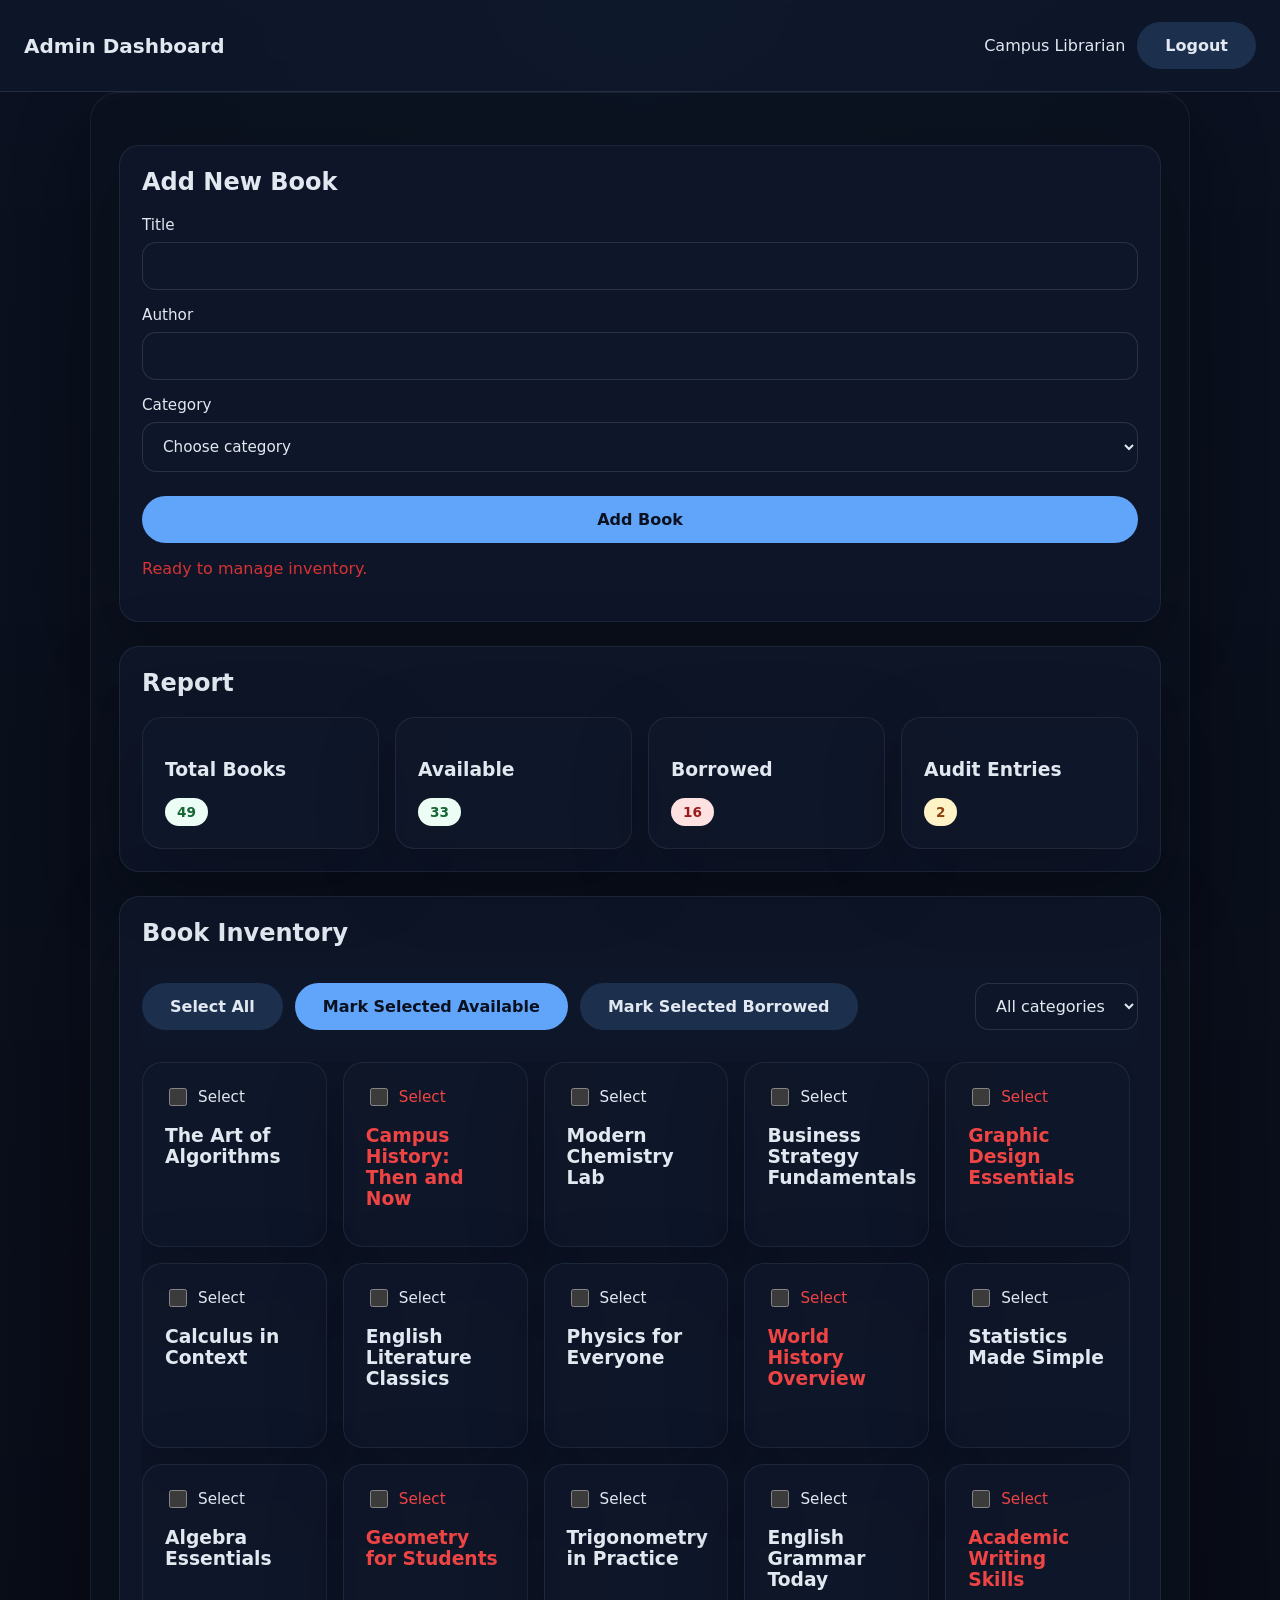
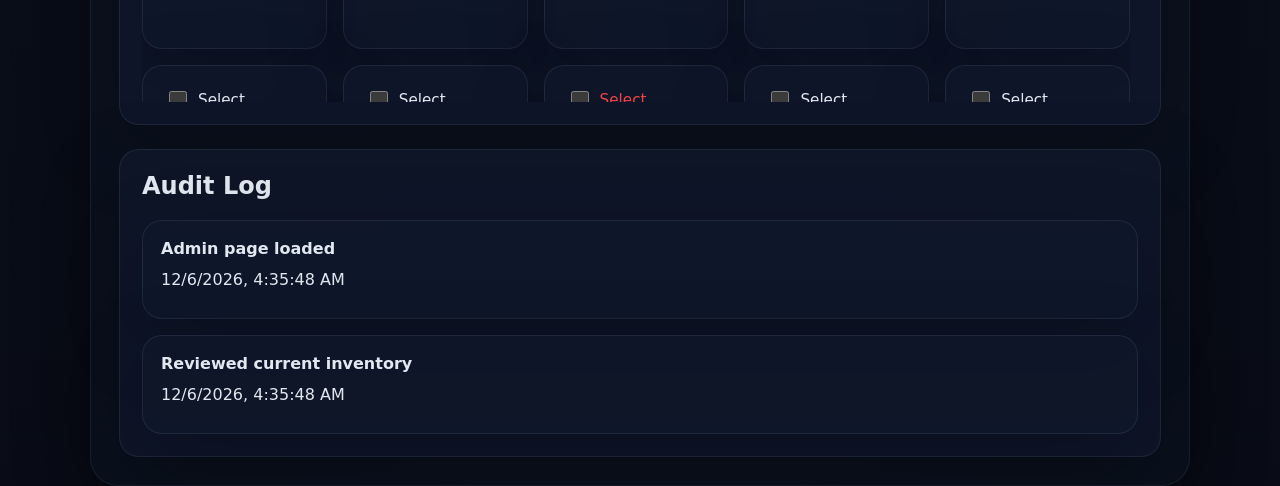
==== www/admin.html @ f8cf0cf7 "Add files via upload" ====
<!DOCTYPE html>
<html lang="en">
<head>
    <meta charset="UTF-8" />
    <meta name="viewport" content="width=device-width, initial-scale=1.0" />
    <title>Admin Dashboard</title>
    <link rel="stylesheet" href="styles.css" />
</head>
<body data-page="admin">
    <!-- Admin dashboard page: dynamic admin behavior enabled -->
    <header class="app-bar">
        <h1>Admin Dashboard</h1>
        <div class="top-actions">
            <span id="admin-name"></span>
            <a class="button secondary" href="login.html">Logout</a>
        </div>
    </header>
    <main class="admin-shell">
        <section class="section-panel">
            <h2>Add New Book</h2>
            <form id="admin-add-book-form">
                <label>Title<input id="book-title" type="text" required /></label>
                <label>Author<input id="book-author" type="text" required /></label>
                <label>Category
                    <select id="book-category" required>
                        <option value="">Choose category</option>
                        <option value="Mathematics">Mathematics</option>
                        <option value="English">English</option>
                        <option value="Science">Science</option>
                        <option value="History">History</option>
                        <option value="Music">Music</option>
                        <option value="Arts">Arts</option>
                        <option value="P.E.">P.E.</option>
                        <option value="Health">Health</option>
                        <option value="Literature">Literature</option>
                        <option value="T.L.E.">T.L.E.</option>
                        <option value="Computer">Computer</option>
                        <option value="ESP/Values">ESP/Values</option>
                        <option value="Filipino">Filipino</option>
                    </select>
                </label>
                <button type="submit">Add Book</button>
            </form>
            <p id="admin-alert" class="alert"></p>
        </section>
        <section class="section-panel" id="adminSummary">
            <h2>Report</h2>
            <div class="summary-grid" id="summary-cards"></div>
        </section>
        <section class="section-panel">
            <h2>Book Inventory</h2>
            <div class="inventory-panel">
                <div class="inventory-actions">
                    <button id="select-all-books" type="button" class="button secondary">Select All</button>
                    <button id="mark-selected-available" type="button" class="button">Mark Selected Available</button>
                    <button id="mark-selected-borrowed" type="button" class="button secondary">Mark Selected Borrowed</button>
                    <select id="admin-category-filter">
                        <option value="">All categories</option>
                    </select>
                </div>
                <div class="inventory-wrapper">
                    <div class="card-grid" id="book-inventory"></div>
                </div>
            </div>
        </section>
        <section class="section-panel">
            <h2>Audit Log</h2>
            <div class="audit-list" id="audit-log"></div>
        </section>
    </main>
    <div id="admin-detail-modal" class="modal hidden">
        <div class="modal-panel">
            <button id="admin-detail-close" class="modal-close" type="button">×</button>
            <h2 id="admin-detail-heading">Borrower Details</h2>
            <div id="admin-detail-body"></div>
            <div class="modal-actions">
                <button id="admin-detail-confirm" type="button" class="button">Mark Available</button>
                <button id="admin-detail-cancel" type="button" class="button secondary">Cancel</button>
            </div>
        </div>
    </div>
    <script src="app.js"></script>
</body>
</html>
---- www/styles.css ----
:root {
    color-scheme: dark;
    --bg: #090c16;
    --bg-soft: rgba(15, 23, 42, 0.9);
    --surface: rgba(12, 18, 32, 0.9);
    --surface-strong: rgba(14, 22, 38, 1);
    --text: #e2e8f0;
    --muted: #94a3b8;
    --primary: #60a5fa;
    --primary-soft: rgba(96, 165, 250, 0.16);
    --accent: #38bdf8;
    --success: #22c55e;
    --danger: #f97316;
    --shadow: 0 24px 80px rgba(0, 0, 0, 0.24);
}

* {
    box-sizing: border-box;
}

body {
    margin: 0;
    min-height: 100vh;
    font-family: Inter, system-ui, -apple-system, BlinkMacSystemFont, "Segoe UI", sans-serif;
    background: radial-gradient(circle at top, rgba(56, 189, 248, 0.16), transparent 25%),
      radial-gradient(circle at bottom, rgba(59, 130, 246, 0.12), transparent 22%),
      linear-gradient(180deg, #0b1120 0%, #090c16 100%);
    color: var(--text);
}

a {
    color: var(--primary);
    text-decoration: none;
}

button,
input,
select {
    font: inherit;
}

.page-shell,
.form-shell,
.admin-shell,
.user-shell {
    max-width: 1100px;
    margin: 0 auto;
    padding: 28px;
    background: var(--surface);
    border: 1px solid rgba(148, 163, 184, 0.1);
    border-radius: 28px;
    box-shadow: var(--shadow);
}

.hero {
    background: linear-gradient(135deg, rgba(56, 189, 248, 0.24) 0%, rgba(59, 130, 246, 0.18) 100%);
    color: var(--text);
    padding: 56px 36px;
    border-radius: 28px;
    text-align: center;
    margin-top: 32px;
    backdrop-filter: blur(12px);
    border: 1px solid rgba(96, 165, 250, 0.15);
}

.hero h1 {
    margin: 0 0 16px;
    font-size: clamp(2rem, 4vw, 3.5rem);
}

.hero p {
    margin: 0 0 30px;
    max-width: 720px;
    margin-left: auto;
    margin-right: auto;
    font-size: 1.05rem;
    line-height: 1.7;
}

.hero-buttons {
    display: flex;
    justify-content: center;
    gap: 16px;
    flex-wrap: wrap;
}

.button,
button {
    display: inline-flex;
    align-items: center;
    justify-content: center;
    border: none;
    border-radius: 999px;
    padding: 14px 28px;
    cursor: pointer;
    background: var(--primary);
    color: #0b1120;
    font-weight: 700;
    transition: transform 0.2s ease, background 0.2s ease, filter 0.2s ease;
}

.button.secondary,
button.secondary {
    background: rgba(96, 165, 250, 0.18);
    color: var(--text);
}

.book-card .button {
    width: auto;
    padding: 10px 18px;
    margin-top: 14px;
}

.inventory-panel {
    display: flex;
    flex-direction: column;
}

.inventory-actions {
    display: flex;
    flex-wrap: wrap;
    gap: 12px;
    margin-bottom: 16px;
    align-items: center;
    position: sticky;
    top: 0;
    z-index: 2;
    background: rgba(15, 23, 42, 0.92);
    padding: 16px 0;
}

.inventory-wrapper {
    overflow-y: auto;
    max-height: 640px;
    padding-right: 8px;
}

#admin-category-filter {
    margin-left: auto;
    padding: 12px 16px;
    border-radius: 14px;
    border: 1px solid rgba(148, 163, 184, 0.2);
    background: rgba(15, 23, 42, 0.95);
    color: var(--text);
}

.inventory-checkbox {
    display: inline-flex;
    align-items: center;
    gap: 8px;
    font-size: 0.95rem;
    margin-bottom: 16px;
}

.inventory-checkbox input {
    width: 18px;
    height: 18px;
    accent-color: var(--primary);
}

button:hover,
.button:hover {
    transform: translateY(-1px);
}

.features {
    display: grid;
    grid-template-columns: repeat(auto-fit, minmax(240px, 1fr));
    gap: 18px;
    margin-top: 32px;
}

.features article,
.section-panel,
.card,
.notification-card,
.audit-card {
    background: rgba(15, 23, 42, 0.9);
    border-radius: 20px;
    padding: 22px;
    box-shadow: 0 24px 80px rgba(0, 0, 0, 0.24);
    border: 1px solid rgba(148, 163, 184, 0.12);
}

body[data-page="admin"] .book-card {
    cursor: pointer;
}

body[data-page="admin"] .book-card.selected-book {
    border-color: var(--primary);
    box-shadow: 0 0 0 1px rgba(96, 165, 250, 0.5);
    background: rgba(15, 23, 42, 1);
}

.features article h2,
.section-panel h2 {
    margin-top: 0;
}

.section-panel .section-header {
    display: flex;
    align-items: center;
    justify-content: space-between;
    gap: 16px;
    margin-bottom: 18px;
}

.section-panel .section-header h2 {
    margin: 0;
}

.form-shell {
    width: min(420px, calc(100% - 32px));
    margin: 60px auto;
    padding: 32px;
}

.form-shell h1 {
    margin-bottom: 24px;
}

form label {
    display: block;
    margin-bottom: 16px;
    font-size: 0.95rem;
}

form label input,
form label select {
    width: 100%;
    margin-top: 8px;
    padding: 14px 16px;
    border: 1px solid rgba(148, 163, 184, 0.2);
    border-radius: 14px;
    background: rgba(15, 23, 42, 0.85);
    color: var(--text);
}

.password-input-wrap {
    position: relative;
}

.password-input-wrap input {
    padding-right: 46px;
}

.password-toggle {
    position: absolute;
    top: 50%;
    right: 12px;
    transform: translateY(-50%);
    width: 28px;
    height: 28px;
    border: none;
    background: transparent;
    cursor: pointer;
    font-size: 1.1rem;
    line-height: 1;
    padding: 0;
    color: #475569;
    display: grid;
    place-items: center;
}

.password-toggle::after {
    content: "";
    position: absolute;
    width: 16px;
    height: 2px;
    background: currentColor;
    top: 50%;
    left: 50%;
    transform: translate(-50%, -50%) rotate(45deg);
    opacity: 0;
    transition: opacity 0.2s ease;
}

.password-toggle[data-visible="true"]::after {
    opacity: 1;
}

.password-toggle:hover,
.password-toggle:focus {
    color: #2563eb;
    outline: none;
}

form button {
    width: 100%;
    margin-top: 8px;
    background: var(--primary);
    color: #0b1120;
}

.form-footer {
    display: flex;
    justify-content: space-between;
    gap: 12px;
    flex-wrap: wrap;
    margin-top: 14px;
}

.alert {
    margin-top: 16px;
    color: #d63333;
    min-height: 24px;
}

.app-bar {
    display: flex;
    justify-content: space-between;
    align-items: center;
    gap: 16px;
    padding: 22px 24px;
    background: rgba(15, 23, 42, 0.92);
    border-bottom: 1px solid rgba(148, 163, 184, 0.16);
    position: sticky;
    top: 0;
    z-index: 20;
    backdrop-filter: blur(16px);
}

.app-bar h1 {
    margin: 0;
    font-size: 1.25rem;
    min-width: 0;
}

.top-actions {
    display: flex;
    gap: 12px;
    align-items: center;
    flex-wrap: wrap;
}

.section-panel {
    margin-top: 24px;
}

.summary-grid,
.card-grid,
.notification-list,
.audit-list {
    display: grid;
    gap: 16px;
}

.summary-grid {
    grid-template-columns: repeat(auto-fit, minmax(160px, 1fr));
}

.card-grid {
    grid-template-columns: repeat(5, minmax(180px, 1fr));
    overflow: hidden;
}


body[data-page="browse"] .card-grid {
grid-template-columns: repeat(auto-fill, minmax(120px, 1fr));
overflow: hidden;
min-width: 0;
}

body[data-page="browse"] .book-card.active {
    grid-column: span 3 !important;
    aspect-ratio: auto;
    max-height: 720px;
}

body[data-page="browse-user"] .book-card.active {
    grid-column: span 3 !important;
    aspect-ratio: auto;
    max-height: 720px;
}

@media (min-width: 1101px) {
    body[data-page="browse"] .card-grid {
    grid-template-columns: repeat(auto-fill, minmax(120px, 1fr));
    overflow: hidden;
    min-width: 0;
    }

    body[data-page="browse-user"] .card-grid {
    grid-template-columns: repeat(auto-fill, minmax(120px, 1fr));
    overflow: hidden;
    min-width: 0;
    }
}

@media (max-width: 1100px) {
    body[data-page="browse"] .card-grid {
    grid-template-columns: repeat(auto-fill, minmax(120px, 1fr));
    overflow: hidden;
    min-width: 0;
    }

    body[data-page="browse-user"] .card-grid {
    grid-template-columns: repeat(auto-fill, minmax(120px, 1fr));
    overflow: hidden;
    min-width: 0;
    }
}

@media (max-width: 400px) {
    body[data-page="browse"] .card-grid {
    grid-template-columns: repeat(auto-fill, minmax(120px, 1fr));
    overflow: hidden;
    min-width: 0;
    }

    body[data-page="browse-user"] .card-grid {
    grid-template-columns: repeat(auto-fill, minmax(120px, 1fr));
    overflow: hidden;
    min-width: 0;
    }

    .app-bar h1 {
        white-space: nowrap;
        overflow: hidden;
        text-overflow: ellipsis;
        font-size: 1.1rem;
    }

    .top-actions {
        flex-direction: column;
        align-items: flex-end;
        gap: 8px;
    }

    body[data-page="browse"] .book-card:hover {
        transform: none;
        box-shadow: none;
    }

    body[data-page="browse-user"] .book-card:hover {
        transform: none;
        box-shadow: none;
    }

    body[data-page="browse"] .book-card:hover {
        transform: none;
        box-shadow: none;
    }

    body[data-page="browse-user"] .book-card:hover {
        transform: none;
        box-shadow: none;
    }

    body[data-page="browse"] .book-card.active p,
    body[data-page="browse"] .book-card.active .badge {
        max-height: 500px;
        opacity: 1;
        margin-top: 10px;
    }

    body[data-page="browse-user"] .book-card.active p,
    body[data-page="browse-user"] .book-card.active .badge {
        max-width: 500px;
        opacity: 1;
        margin-top: 10px;
    }
}

.card {
    position: relative;
}

.book-card {
    position: relative;
    overflow: hidden;
    aspect-ratio: 1 / 1;
    min-height: 0;
    max-height: 360px;
    transition: transform 0.2s ease, box-shadow 0.2s ease, max-height 0.3s ease;
}

body[data-page="browse"] .book-card:hover {
    transform: scale(1.03);
    box-shadow: 0 28px 96px rgba(0, 0, 0, 0.28);
}

body[data-page="browse-user"] .book-card:hover {
    transform: scale(1.03);
    box-shadow: 0 28px 96px rgba(0, 0, 0, 0.28);
}
.book-card h3 {
    margin: 0 0 10px;
    transition: transform 0.2s ease;
}

.book-card p,
.book-card .badge {
    max-height: 0;
    opacity: 0;
    overflow: hidden;
    margin: 0;
    transition: max-height 0.3s ease, opacity 0.3s ease, margin 0.3s ease;
}

body[data-page="browse"] .book-card.active p,
body[data-page="browse"] .book-card.active .badge,
body[data-page="browse-user"] .book-card.active p,
body[data-page="browse-user"] .book-card.active .badge,
body[data-page="browse-user"] .book-card.active .reserve-button {
    max-height: 500px;
    opacity: 1;
    margin-top: 10px;
}

body[data-page="browse-user"] .book-actions {
    display: flex;
    align-items: center;
    justify-content: space-between;
    gap: 12px;
    margin-top: 10px;
}

body[data-page="browse-user"] .book-card .reserve-button {
    opacity: 0;
    max-height: 0;
    overflow: hidden;
    pointer-events: none;
    transition: opacity 0.3s ease, max-height 0.3s ease, margin 0.3s ease;
}

body[data-page="browse-user"] .book-card.active .reserve-button {
    opacity: 1;
    max-height: 60px;
    pointer-events: auto;
}

.borrowed-book {
    color: #ef4444;
}

.borrowed-book h3,
.borrowed-book p {
    color: #ef4444;
}

.borrowed-book:hover h3,
.borrowed-book:hover p {
    color: var(--text);
}

.card p,
.notification-card p,
.audit-card p {
    margin: 8px 0;
    line-height: 1.5;
}

.badge {
    display: inline-flex;
    align-items: center;
    gap: 8px;
    padding: 6px 12px;
    border-radius: 999px;
    font-size: 0.85rem;
    font-weight: 700;
}

.badge.green {
    background: #ecfdf5;
    color: #166534;
}

.badge.red {
    background: #fee2e2;
    color: #991b1b;
}

.badge.yellow {
    background: #fef3c7;
    color: #92400e;
}

.notification-card,
.audit-card {
    padding: 18px;
}

.notification-card h3,
.audit-card h3 {
    margin: 0 0 10px;
    font-size: 1rem;
}

.user-status {
    grid-template-columns: repeat(auto-fit, minmax(220px, 1fr));
}

.profile-grid {
    display: grid;
    grid-template-columns: repeat(auto-fit, minmax(220px, 1fr));
    gap: 16px;
}

.profile-grid div {
    padding: 18px;
    background: rgba(248, 250, 252, 0.06);
    border: 1px solid rgba(148, 163, 184, 0.18);
    border-radius: 18px;
}

.profile-grid h3 {
    margin: 0 0 8px;
    font-size: 0.95rem;
}

.profile-grid p {
    margin: 0;
    font-size: 0.95rem;
    color: var(--text-secondary);
    overflow-x: auto;
    white-space: nowrap;
    text-overflow: ellipsis;
    -ms-overflow-style: none;
    scrollbar-width: none;
}

.profile-grid p::-webkit-scrollbar {
    width: 0;
    height: 0;
}

.profile-grid p::-webkit-scrollbar-thumb,
.profile-grid p::-webkit-scrollbar-track {
    background: transparent;
}

.notification-list .notification-card {
    background: #f8fafc;
    color: #0f172a;
    border: 1px solid rgba(148, 163, 184, 0.3);
    box-shadow: 0 12px 40px rgba(15, 23, 42, 0.08);
    border-radius: 18px;
}

.notification-list .notification-card p {
    color: #334155;
}

.notification-list {
    display: grid;
    gap: 12px;
}

.modal {
    position: fixed;
    inset: 0;
    display: flex;
    align-items: center;
    justify-content: center;
    background: rgba(0, 0, 0, 0.65);
    padding: 24px;
    z-index: 50;
}

.modal.hidden {
    display: none;
}

.modal-panel {
    position: relative;
    width: min(700px, 100%);
    max-height: min(80vh, 700px);
    background: rgba(15, 23, 42, 0.96);
    border: 1px solid rgba(148, 163, 184, 0.16);
    border-radius: 24px;
    padding: 28px;
    box-shadow: 0 32px 120px rgba(0, 0, 0, 0.35);
    overflow: hidden;
}

#admin-detail-body {
    display: grid;
    gap: 16px;
    max-height: calc(80vh - 220px);
    overflow-y: auto;
    padding-right: 6px;
}

#admin-detail-body::-webkit-scrollbar {
    width: 10px;
}

#admin-detail-body::-webkit-scrollbar-thumb {
    background: rgba(148, 163, 184, 0.35);
    border-radius: 999px;
}

.modal-close {
    position: absolute;
    top: 18px;
    right: 18px;
    border: none;
    background: transparent;
    color: var(--text);
    font-size: 1.5rem;
    cursor: pointer;
}

.modal-actions {
    display: flex;
    justify-content: flex-end;
    gap: 12px;
    margin-top: 24px;
}

.modal-panel h2 {
    margin-top: 0;
}

.modal-panel .card {
    background: rgba(8, 14, 26, 0.95);
    color: var(--text);
}

.modal-panel input[type="text"],
.modal-panel input[type="email"],
.modal-panel input[type="date"] {
    width: 100%;
    background: rgba(15, 23, 42, 0.95);
    border: 1px solid rgba(148, 163, 184, 0.16);
    border-radius: 12px;
    color: var(--text);
    padding: 14px 16px;
    margin-top: 8px;
}

.modal-form-grid {
    display: grid;
    grid-template-columns: repeat(2, minmax(0, 1fr));
    gap: 16px;
    margin-top: 16px;
}

.modal-form-grid label {
    display: flex;
    flex-direction: column;
    gap: 6px;
    color: var(--text);
}

.modal-form-grid label input,
.modal-form-grid label select {
    width: 100%;
    margin-top: 8px;
    padding: 14px 16px;
    border: 1px solid rgba(148, 163, 184, 0.2);
    border-radius: 14px;
    background: rgba(15, 23, 42, 0.85);
    color: var(--text);
}

.modal-help {
    margin-top: 16px;
    color: rgba(226, 232, 240, 0.9);
    font-size: 0.95rem;
}

.search-panel {
    display: grid;
    grid-template-columns: 1fr auto auto;
    gap: 12px;
    align-items: stretch;
    background: rgba(15, 23, 42, 0.92);
    padding: 18px;
    border-radius: 20px;
    border: 1px solid rgba(148, 163, 184, 0.12);
}

.search-panel input,
.search-panel select {
    width: 100%;
    background: rgba(15, 23, 42, 0.95);
    border: 1px solid rgba(148, 163, 184, 0.16);
    color: var(--text);
}

@media (max-width: 720px) {
    .hero,
    .form-shell,
    .admin-shell,
    .user-shell {
        padding: 18px;
    }

    .search-panel {
        grid-template-columns: 1fr;
    }
}
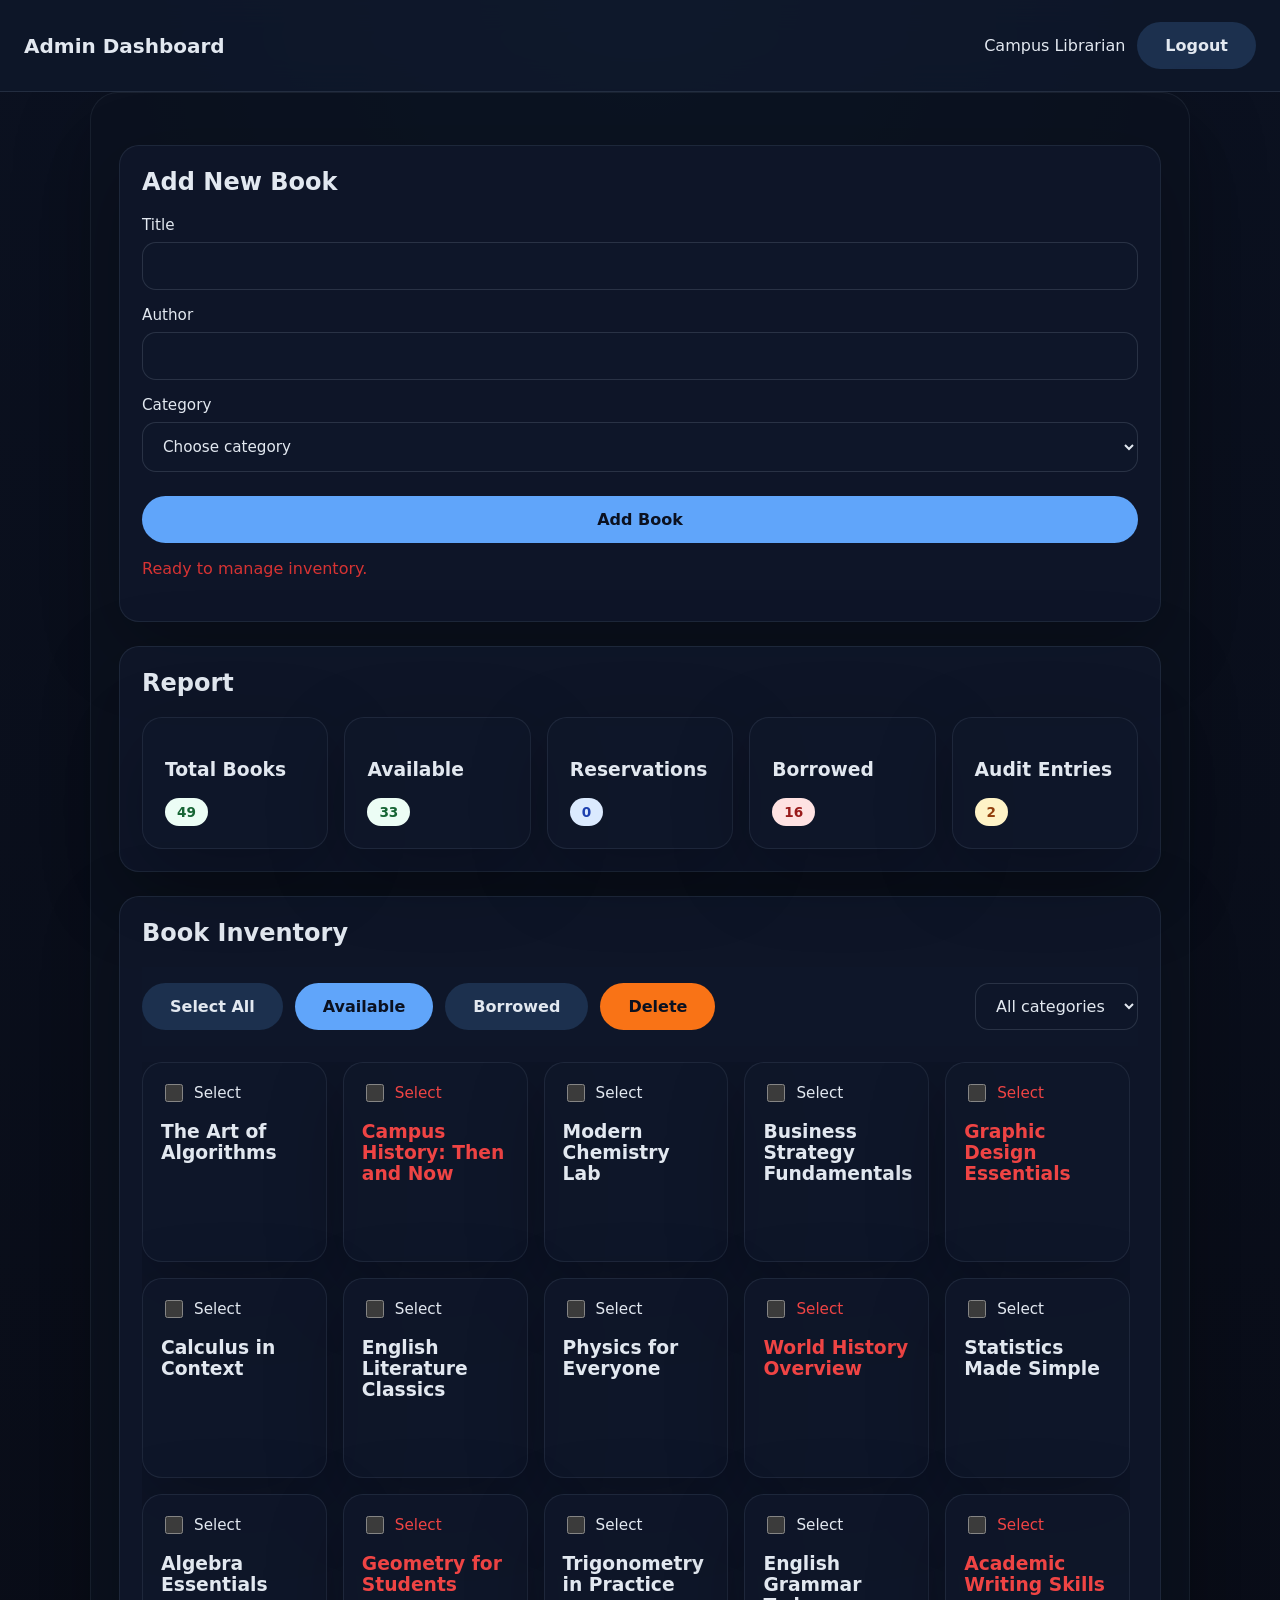
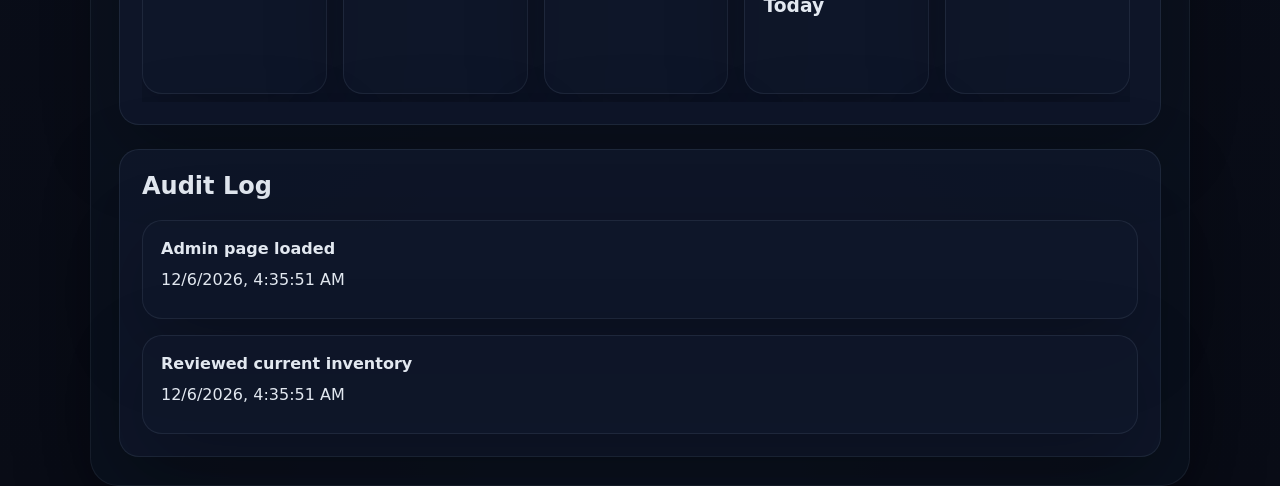
==== commit 2f3e51b6: "Add files via upload" ====
--- a/www/admin.html
+++ b/www/admin.html
@@ -52,8 +52,9 @@
             <div class="inventory-panel">
                 <div class="inventory-actions">
                     <button id="select-all-books" type="button" class="button secondary">Select All</button>
-                    <button id="mark-selected-available" type="button" class="button">Mark Selected Available</button>
-                    <button id="mark-selected-borrowed" type="button" class="button secondary">Mark Selected Borrowed</button>
+                    <button id="mark-selected-available" type="button" class="button">Available</button>
+                    <button id="mark-selected-borrowed" type="button" class="button secondary">Borrowed</button>
+                    <button id="delete-selected-books" type="button" class="button danger">Delete</button>
                     <select id="admin-category-filter">
                         <option value="">All categories</option>
                     </select>
--- a/www/styles.css
+++ b/www/styles.css
@@ -184,12 +184,74 @@
 
 body[data-page="admin"] .book-card {
     cursor: pointer;
+    aspect-ratio: auto;
+    min-height: 200px;
+    max-height: 240px;
+    padding: 18px;
+}
+
+body[data-page="admin"] .book-card.reserved-book {
+    border-color: #2563eb;
+    background: #2563eb;
+}
+
+body[data-page="admin"] .book-card.reserved-book h3,
+body[data-page="admin"] .book-card.reserved-book p {
+    color: #ffffff;
 }
 
 body[data-page="admin"] .book-card.selected-book {
     border-color: var(--primary);
     box-shadow: 0 0 0 1px rgba(96, 165, 250, 0.5);
     background: rgba(15, 23, 42, 1);
+}
+
+.inventory-actions {
+    display: flex;
+    flex-wrap: wrap;
+    align-items: center;
+    gap: 12px;
+    margin-bottom: 16px;
+    position: sticky;
+    top: 0;
+    z-index: 2;
+    background: rgba(15, 23, 42, 0.92);
+    padding: 16px 0;
+}
+
+.book-note.reserved-by {
+    color: var(--success);
+    margin: 14px 0 0;
+}
+
+body[data-page="browse"] .book-card.reserved-book h3,
+body[data-page="browse-user"] .book-card.reserved-book h3 {
+    color: #2563eb;
+}
+
+body[data-page="browse"] .book-card.reserved-book,
+body[data-page="browse-user"] .book-card.reserved-book {
+    color: #2563eb;
+}
+
+.button.danger,
+button.danger {
+    background: var(--danger);
+    color: #0b1120;
+}
+
+.button-small,
+button.button-small {
+    padding: 8px 14px;
+    font-size: 0.85rem;
+    font-weight: 600;
+    margin-top: 12px;
+    width: 100%;
+}
+
+.button-small.danger {
+    background: var(--danger);
+    color: #0b1120;
 }
 
 .features article h2,
@@ -354,11 +416,49 @@
     overflow: hidden;
 }
 
+body[data-page="admin"] .card-grid {
+    grid-template-columns: repeat(5, 1fr);
+    overflow: hidden;
+    min-width: 0;
+}
 
 body[data-page="browse"] .card-grid {
-grid-template-columns: repeat(auto-fill, minmax(120px, 1fr));
-overflow: hidden;
-min-width: 0;
+    grid-template-columns: repeat(auto-fill, minmax(120px, 1fr));
+    overflow: hidden;
+    min-width: 0;
+}
+
+body[data-page="user"] #reserved-books {
+    grid-template-columns: repeat(5, 1fr);
+    overflow: hidden;
+    min-width: 0;
+}
+
+body[data-page="user"] .card-grid {
+    grid-template-columns: repeat(auto-fill, minmax(120px, 1fr));
+    overflow: hidden;
+    min-width: 0;
+}
+
+body[data-page="user"] .book-card {
+    aspect-ratio: auto;
+    min-height: 320px;
+    max-height: none;
+    display: flex;
+    flex-direction: column;
+}
+
+body[data-page="user"] .book-card p {
+    max-height: none;
+    opacity: 1;
+    overflow: visible;
+    margin: 8px 0;
+    flex-grow: 1;
+}
+
+body[data-page="user"] .book-card .button-small {
+    margin-top: auto;
+    margin-bottom: 0;
 }
 
 body[data-page="browse"] .book-card.active {
@@ -574,6 +674,37 @@
 .badge.yellow {
     background: #fef3c7;
     color: #92400e;
+}
+
+.badge.blue {
+    background: #dbeafe;
+    color: #1e40af;
+}
+
+.reserved-book {
+    color: #2563eb;
+}
+
+.reserved-book h3,
+.reserved-book p {
+    color: #2563eb;
+}
+
+.reserved-book:hover h3,
+.reserved-book:hover p {
+    color: var(--text);
+}
+
+.reserved-title {
+    color: #2563eb !important;
+}
+
+.book-actions {
+    display: flex;
+    align-items: center;
+    justify-content: space-between;
+    gap: 12px;
+    margin-top: 10px;
 }
 
 .notification-card,
